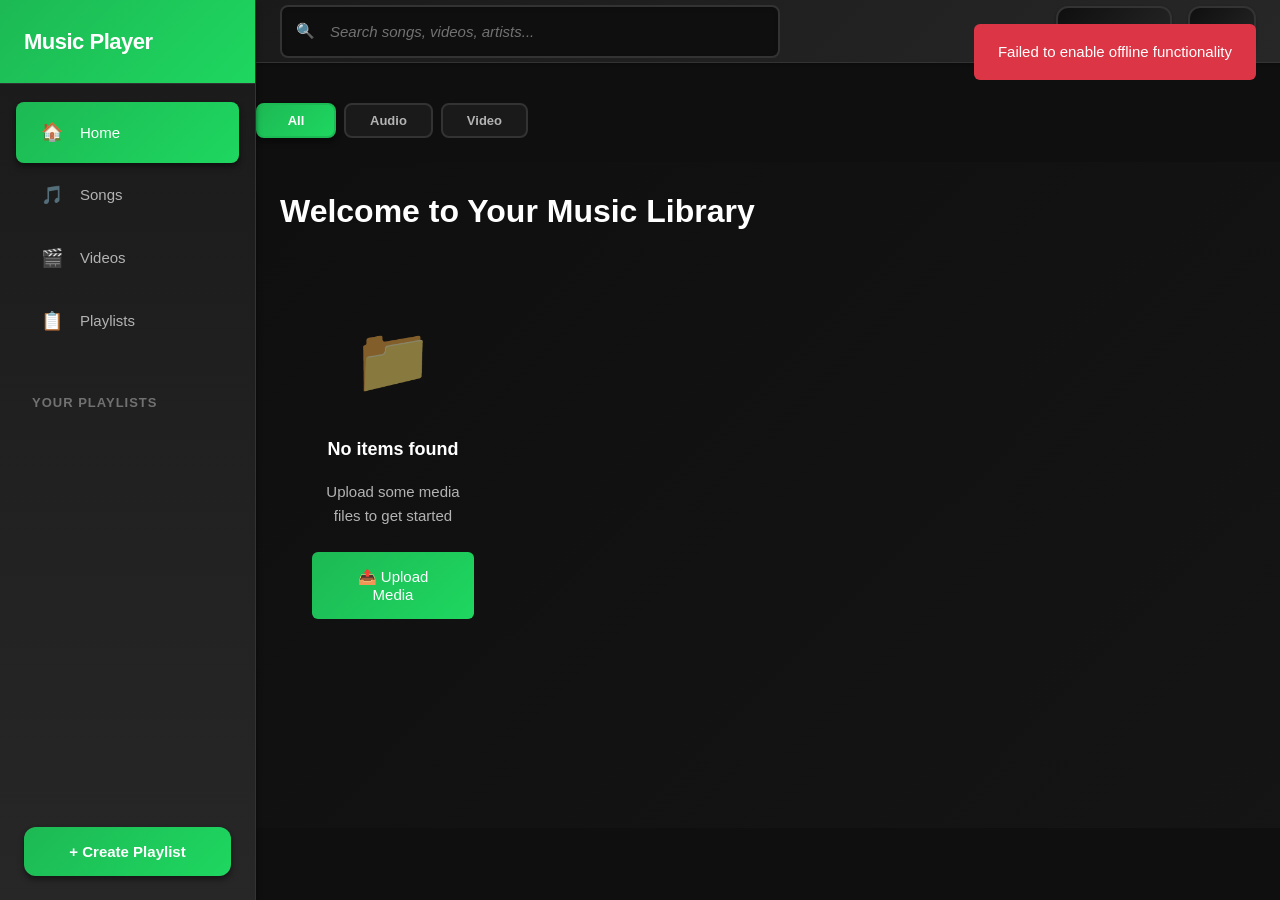
==== index.html @ c0041393 "PMP first commit" ====
<!DOCTYPE html>
<html lang="en">
<head>
    <meta charset="UTF-8">
    <meta name="viewport" content="width=device-width, initial-scale=1.0">
    <meta name="description" content="Personal Music Web App - Manage and play your audio and video collection">
    <meta name="theme-color" content="#1a1a1a">
    <title>Personal Music Player</title>
    
    <!-- Stylesheets -->
    <link rel="stylesheet" href="css/main.css">
    
    <!-- Web App Manifest -->
    <link rel="manifest" href="manifest.json">
    
    <!-- Favicon -->
    <link rel="icon" type="image/png" href="assets/icon-192.png">
</head>
<body>
    <!-- Main Application Container -->
    <div id="app" class="app">
        <!-- Navigation Sidebar -->
        <aside id="sidebar" class="sidebar">
            <nav class="sidebar-nav">
                <div class="sidebar-header">
                    <h1 class="app-title">Music Player</h1>
                    <button id="sidebar-toggle" class="sidebar-toggle" aria-label="Toggle sidebar">
                        <span class="hamburger-icon"></span>
                    </button>
                </div>
                
                <ul class="nav-menu">
                    <li><a href="#home" class="nav-link active" data-view="home">
                        <span class="nav-icon">🏠</span>
                        <span class="nav-text">Home</span>
                    </a></li>
                    <li><a href="#songs" class="nav-link" data-view="songs">
                        <span class="nav-icon">🎵</span>
                        <span class="nav-text">Songs</span>
                    </a></li>
                    <li><a href="#videos" class="nav-link" data-view="videos">
                        <span class="nav-icon">🎬</span>
                        <span class="nav-text">Videos</span>
                    </a></li>
                    <li><a href="#playlists" class="nav-link" data-view="playlists">
                        <span class="nav-icon">📋</span>
                        <span class="nav-text">Playlists</span>
                    </a></li>
                </ul>
                
                <div class="playlists-section">
                    <h2 class="section-title">Your Playlists</h2>
                    <ul id="playlists-list" class="playlists-list">
                        <!-- Playlists will be dynamically inserted here -->
                    </ul>
                    <button id="create-playlist-btn" class="btn-create-playlist">
                        <span>+ Create Playlist</span>
                    </button>
                </div>
            </nav>
        </aside>
        
        <!-- Main Content Area -->
        <main id="main-content" class="main-content">
            <!-- Top Navigation Bar -->
            <header class="top-bar">
                <div class="search-container">
                    <input 
                        type="search" 
                        id="search-input" 
                        class="search-input" 
                        placeholder="Search songs, videos, artists..."
                        aria-label="Search media library"
                    >
                </div>
                
                <div class="top-bar-actions">
                    <button id="upload-btn" class="btn-upload" aria-label="Upload media">
                        <span>📤 Upload</span>
                    </button>
                    <button id="settings-btn" class="btn-settings" aria-label="Settings">
                        <span>⚙️</span>
                    </button>
                </div>
            </header>
            
            <!-- Media Type Filter -->
            <div class="media-filter">
                <button class="filter-btn active" data-filter="all">All</button>
                <button class="filter-btn" data-filter="audio">Audio</button>
                <button class="filter-btn" data-filter="video">Video</button>
            </div>
            
            <!-- Content Views -->
            <section id="content-view" class="content-view">
                <!-- Home View -->
                <div id="home-view" class="view active">
                    <h2 class="view-title">Welcome to Your Music Library</h2>
                    <div id="media-grid" class="media-grid">
                        <!-- Media items will be dynamically inserted here -->
                    </div>
                </div>
                
                <!-- Songs View -->
                <div id="songs-view" class="view">
                    <h2 class="view-title">Songs</h2>
                    <div id="songs-grid" class="media-grid">
                        <!-- Audio items will be dynamically inserted here -->
                    </div>
                </div>
                
                <!-- Videos View -->
                <div id="videos-view" class="view">
                    <h2 class="view-title">Videos</h2>
                    <div id="videos-grid" class="media-grid">
                        <!-- Video items will be dynamically inserted here -->
                    </div>
                </div>
                
                <!-- Playlists View -->
                <div id="playlists-view" class="view">
                    <h2 class="view-title">Playlists</h2>
                    <div id="playlists-grid" class="playlists-grid">
                        <!-- Playlist items will be dynamically inserted here -->
                    </div>
                </div>
                
                <!-- Empty State -->
                <div id="empty-state" class="empty-state hidden">
                    <p class="empty-message">No items found</p>
                    <button class="btn-primary">Upload Media</button>
                </div>
            </section>
        </main>
        
        <!-- Bottom Player Bar -->
        <footer id="player-bar" class="player-bar hidden">
            <div class="player-info">
                <img id="player-poster" class="player-poster" src="" alt="Now playing">
                <div class="player-metadata">
                    <div id="player-title" class="player-title">No track selected</div>
                    <div id="player-artist" class="player-artist">Unknown Artist</div>
                </div>
            </div>
            
            <div class="player-controls">
                <button id="btn-previous" class="control-btn" aria-label="Previous track">
                    <span>⏮️</span>
                </button>
                <button id="btn-play-pause" class="control-btn control-btn-primary" aria-label="Play/Pause">
                    <span id="play-pause-icon">▶️</span>
                </button>
                <button id="btn-next" class="control-btn" aria-label="Next track">
                    <span>⏭️</span>
                </button>
            </div>
            
            <div class="player-progress">
                <span id="current-time" class="time-display">0:00</span>
                <input 
                    type="range" 
                    id="progress-bar" 
                    class="progress-bar" 
                    min="0" 
                    max="100" 
                    value="0"
                    aria-label="Seek"
                >
                <span id="duration" class="time-display">0:00</span>
            </div>
            
            <div class="player-volume">
                <button id="btn-volume" class="control-btn" aria-label="Mute/Unmute">
                    <span id="volume-icon">🔊</span>
                </button>
                <input 
                    type="range" 
                    id="volume-bar" 
                    class="volume-bar" 
                    min="0" 
                    max="100" 
                    value="70"
                    aria-label="Volume"
                >
            </div>
            
            <div class="player-options">
                <button id="btn-shuffle" class="control-btn" aria-label="Shuffle" title="Shuffle">
                    <span>🔀</span>
                </button>
                <button id="btn-repeat" class="control-btn" aria-label="Repeat" title="Repeat off">
                    <span id="repeat-icon">🔁</span>
                </button>
                <button id="btn-queue" class="control-btn" aria-label="Queue" title="Show queue">
                    <span>📜</span>
                </button>
            </div>
        </footer>
    </div>
    
    <!-- Hidden Audio/Video Element for Playback -->
    <audio id="media-player" preload="metadata"></audio>
    
    <!-- Modals and Dialogs (will be dynamically created) -->
    <div id="modal-container"></div>
    
    <!-- Scripts -->
    <script src="js/utils.js"></script>
    <script src="js/storage.js"></script>
    <script src="js/library.js"></script>
    <script src="js/playlist.js"></script>
    <script src="js/player.js"></script>
    <script src="js/queue.js"></script>
    <script src="js/ui.js"></script>
    <script src="js/pwa-manager.js"></script>
    <script src="js/preloader.js"></script>
    <script src="js/app.js"></script>
</body>
</html>
---- css/main.css ----
/**
 * Personal Music Web App - Main Stylesheet
 * A dark theme, YouTube Music-inspired design
 */

/* =========================
   CSS CUSTOM PROPERTIES
   ========================= */
:root {
    /* Dark Theme Colors */
    --bg-primary: #0f0f0f;
    --bg-secondary: #1a1a1a;
    --bg-tertiary: #272727;
    --bg-card: #1f1f1f;
    --text-primary: #ffffff;
    --text-secondary: #b3b3b3;
    --text-muted: #717171;
    --accent-primary: #1db954;
    --accent-secondary: #1ed760;
    --accent-hover: #1fdf64;
    --border-color: #333333;
    --hover-bg: #2a2a2a;
    --active-bg: #3a3a3a;
    --success-color: #1db954;
    --warning-color: #ffb347;
    --error-color: #ff6b6b;
    
    /* Spacing - Fluid spacing system */
    --spacing-xs: clamp(2px, 0.5vw, 4px);
    --spacing-sm: clamp(4px, 1vw, 8px);
    --spacing-md: clamp(8px, 2vw, 16px);
    --spacing-lg: clamp(12px, 3vw, 24px);
    --spacing-xl: clamp(16px, 4vw, 32px);
    --spacing-xxl: clamp(24px, 6vw, 48px);
    
    /* Typography - Fluid typography */
    --font-family: -apple-system, BlinkMacSystemFont, 'Segoe UI', 'Roboto', 'Inter', sans-serif;
    --font-size-xs: clamp(10px, 2vw, 11px);
    --font-size-sm: clamp(12px, 2.5vw, 13px);
    --font-size-base: clamp(14px, 3vw, 15px);
    --font-size-lg: clamp(16px, 3.5vw, 18px);
    --font-size-xl: clamp(18px, 4vw, 22px);
    --font-size-xxl: clamp(24px, 5vw, 32px);
    --font-size-xxxl: clamp(32px, 7vw, 48px);
    
    /* Dimensions - Responsive dimensions */
    --sidebar-width: clamp(200px, 20vw, 280px);
    --sidebar-width-collapsed: 60px;
    --player-bar-height: clamp(70px, 8vh, 90px);
    --top-bar-height: clamp(56px, 7vh, 70px);
    --card-min-width: clamp(140px, 20vw, 200px);
    --card-max-width: clamp(200px, 25vw, 280px);
    
    /* Border radius */
    --radius-sm: 4px;
    --radius-md: 8px;
    --radius-lg: 12px;
    --radius-xl: 16px;
    --radius-full: 50%;
    
    /* Transitions */
    --transition-fast: 150ms cubic-bezier(0.4, 0, 0.2, 1);
    --transition-normal: 300ms cubic-bezier(0.4, 0, 0.2, 1);
    --transition-slow: 500ms cubic-bezier(0.4, 0, 0.2, 1);
    
    /* Shadows - Layered shadow system */
    --shadow-xs: 0 1px 2px rgba(0, 0, 0, 0.1);
    --shadow-sm: 0 1px 3px rgba(0, 0, 0, 0.2), 0 1px 2px rgba(0, 0, 0, 0.1);
    --shadow-md: 0 4px 6px rgba(0, 0, 0, 0.3), 0 2px 4px rgba(0, 0, 0, 0.2);
    --shadow-lg: 0 10px 15px rgba(0, 0, 0, 0.4), 0 4px 6px rgba(0, 0, 0, 0.3);
    --shadow-xl: 0 20px 25px rgba(0, 0, 0, 0.5), 0 10px 10px rgba(0, 0, 0, 0.4);
    
    /* Z-index scale */
    --z-dropdown: 100;
    --z-modal: 1000;
    --z-overlay: 1100;
    --z-tooltip: 1200;
    --z-notification: 1300;
}

/* Light Theme Override */
.theme-light {
    --bg-primary: #ffffff;
    --bg-secondary: #f8f9fa;
    --bg-tertiary: #e9ecef;
    --bg-card: #ffffff;
    --text-primary: #212529;
    --text-secondary: #495057;
    --text-muted: #6c757d;
    --border-color: #dee2e6;
    --hover-bg: #f8f9fa;
    --active-bg: #e9ecef;
}

/* =========================
   BASE STYLES
   ========================= */
* {
    margin: 0;
    padding: 0;
    box-sizing: border-box;
}

*:focus {
    outline: 2px solid var(--accent-primary);
    outline-offset: 2px;
}

html {
    font-size: 16px;
    scroll-behavior: smooth;
    height: 100%;
}

body {
    font-family: var(--font-family);
    font-size: var(--font-size-base);
    line-height: 1.6;
    color: var(--text-primary);
    background-color: var(--bg-primary);
    overflow-x: hidden;
    height: 100%;
    -webkit-font-smoothing: antialiased;
    -moz-osx-font-smoothing: grayscale;
}

/* Improved scrollbars */
::-webkit-scrollbar {
    width: 8px;
    height: 8px;
}

::-webkit-scrollbar-track {
    background: var(--bg-secondary);
    border-radius: var(--radius-sm);
}

::-webkit-scrollbar-thumb {
    background: var(--border-color);
    border-radius: var(--radius-sm);
    transition: background-color var(--transition-fast);
}

::-webkit-scrollbar-thumb:hover {
    background: var(--text-muted);
}

/* =========================
   LAYOUT
   ========================= */
.app {
    display: flex;
    height: 100vh;
    overflow: hidden;
    position: relative;
}

.sidebar {
    width: var(--sidebar-width);
    min-width: var(--sidebar-width);
    background: linear-gradient(180deg, var(--bg-secondary) 0%, var(--bg-tertiary) 100%);
    border-right: 1px solid var(--border-color);
    display: flex;
    flex-direction: column;
    transition: all var(--transition-normal);
    z-index: var(--z-dropdown);
    box-shadow: var(--shadow-md);
}

.main-content {
    flex: 1;
    display: flex;
    flex-direction: column;
    overflow: hidden;
    padding-bottom: var(--player-bar-height);
    min-width: 0; /* Prevent flex item from overflowing */
}

.content-view {
    flex: 1;
    overflow-y: auto;
    padding: var(--spacing-lg);
    background: linear-gradient(135deg, var(--bg-primary) 0%, rgba(26, 26, 26, 0.5) 100%);
}

/* =========================
   SIDEBAR
   ========================= */
.sidebar-nav {
    display: flex;
    flex-direction: column;
    height: 100%;
}

.sidebar-header {
    padding: var(--spacing-lg);
    border-bottom: 1px solid var(--border-color);
    display: flex;
    justify-content: space-between;
    align-items: center;
    background: linear-gradient(135deg, var(--accent-primary) 0%, var(--accent-secondary) 100%);
    color: white;
}

.app-title {
    font-size: var(--font-size-xl);
    font-weight: 700;
    letter-spacing: -0.5px;
}

.sidebar-toggle {
    display: none;
    background: rgba(255, 255, 255, 0.2);
    border: none;
    color: white;
    cursor: pointer;
    padding: var(--spacing-sm);
    border-radius: var(--radius-md);
    transition: all var(--transition-fast);
    width: 40px;
    height: 40px;
    align-items: center;
    justify-content: center;
}

.sidebar-toggle:hover {
    background: rgba(255, 255, 255, 0.3);
    transform: scale(1.05);
}

.hamburger-icon {
    display: block;
    width: 20px;
    height: 2px;
    background: currentColor;
    position: relative;
    transition: all var(--transition-fast);
}

.hamburger-icon::before,
.hamburger-icon::after {
    content: '';
    display: block;
    width: 20px;
    height: 2px;
    background: currentColor;
    position: absolute;
    transition: all var(--transition-fast);
}

.hamburger-icon::before {
    top: -6px;
}

.hamburger-icon::after {
    top: 6px;
}

.nav-menu {
    list-style: none;
    padding: var(--spacing-md) 0;
}

.nav-link {
    display: flex;
    align-items: center;
    padding: var(--spacing-md) var(--spacing-lg);
    color: var(--text-secondary);
    text-decoration: none;
    transition: all var(--transition-fast);
    border-radius: var(--radius-md);
    margin: 2px var(--spacing-md);
    font-weight: 500;
    position: relative;
    overflow: hidden;
}

.nav-link::before {
    content: '';
    position: absolute;
    top: 0;
    left: -100%;
    width: 100%;
    height: 100%;
    background: linear-gradient(90deg, transparent, rgba(255, 255, 255, 0.1), transparent);
    transition: left var(--transition-normal);
}

.nav-link:hover::before {
    left: 100%;
}

.nav-link:hover {
    background: linear-gradient(135deg, var(--hover-bg) 0%, rgba(42, 42, 42, 0.8) 100%);
    color: var(--text-primary);
    transform: translateX(4px);
    box-shadow: var(--shadow-sm);
}

.nav-link.active {
    background: linear-gradient(135deg, var(--accent-primary) 0%, var(--accent-secondary) 100%);
    color: white;
    box-shadow: var(--shadow-md);
}

.nav-icon {
    margin-right: var(--spacing-md);
    font-size: var(--font-size-lg);
    width: 24px;
    text-align: center;
}

/* Playlists Section */
.playlists-section {
    flex: 1;
    padding: var(--spacing-lg);
    overflow-y: auto;
    display: flex;
    flex-direction: column;
}

.section-title {
    font-size: var(--font-size-sm);
    font-weight: 700;
    margin-bottom: var(--spacing-md);
    color: var(--text-muted);
    text-transform: uppercase;
    letter-spacing: 1px;
    padding: 0 var(--spacing-sm);
}

.playlists-list {
    list-style: none;
    margin-bottom: var(--spacing-lg);
    flex: 1;
}

.playlist-link {
    display: flex;
    justify-content: space-between;
    align-items: center;
    padding: var(--spacing-md);
    color: var(--text-secondary);
    text-decoration: none;
    border-radius: var(--radius-md);
    transition: all var(--transition-fast);
    margin-bottom: var(--spacing-xs);
    border: 1px solid transparent;
}

.playlist-link:hover {
    background: var(--hover-bg);
    color: var(--text-primary);
    border-color: var(--border-color);
    transform: translateY(-1px);
    box-shadow: var(--shadow-sm);
}

.playlist-name {
    flex: 1;
    white-space: nowrap;
    overflow: hidden;
    text-overflow: ellipsis;
    font-weight: 500;
}

.playlist-count {
    font-size: var(--font-size-xs);
    color: var(--text-muted);
    background: var(--bg-tertiary);
    padding: 2px var(--spacing-sm);
    border-radius: var(--radius-full);
    min-width: 20px;
    text-align: center;
}

.btn-create-playlist {
    width: 100%;
    padding: var(--spacing-md);
    background: linear-gradient(135deg, var(--accent-primary) 0%, var(--accent-secondary) 100%);
    color: white;
    border: none;
    border-radius: var(--radius-lg);
    cursor: pointer;
    transition: all var(--transition-fast);
    font-weight: 600;
    font-size: var(--font-size-base);
    box-shadow: var(--shadow-md);
    position: relative;
    overflow: hidden;
}

.btn-create-playlist::before {
    content: '';
    position: absolute;
    top: 0;
    left: -100%;
    width: 100%;
    height: 100%;
    background: linear-gradient(90deg, transparent, rgba(255, 255, 255, 0.2), transparent);
    transition: left var(--transition-normal);
}

.btn-create-playlist:hover::before {
    left: 100%;
}

.btn-create-playlist:hover {
    transform: translateY(-2px);
    box-shadow: var(--shadow-lg);
}

.btn-create-playlist:active {
    transform: translateY(0);
}

/* =========================
   TOP BAR
   ========================= */
.top-bar {
    height: var(--top-bar-height);
    background: linear-gradient(135deg, var(--bg-secondary) 0%, var(--bg-tertiary) 100%);
    border-bottom: 1px solid var(--border-color);
    padding: 0 var(--spacing-lg);
    display: flex;
    align-items: center;
    justify-content: space-between;
    backdrop-filter: blur(10px);
    box-shadow: var(--shadow-sm);
}

.search-container {
    flex: 1;
    max-width: min(500px, 50vw);
    position: relative;
}

.search-input {
    width: 100%;
    padding: var(--spacing-md) var(--spacing-lg);
    padding-left: 3rem;
    background: var(--bg-primary);
    border: 2px solid var(--border-color);
    border-radius: var(--radius-md);
    color: var(--text-primary);
    font-size: var(--font-size-base);
    transition: all var(--transition-fast);
    box-shadow: inset 0 2px 4px rgba(0, 0, 0, 0.1);
}

.search-input:focus {
    border-color: var(--accent-primary);
    box-shadow: 0 0 0 3px rgba(29, 185, 84, 0.1), inset 0 2px 4px rgba(0, 0, 0, 0.1);
    transform: translateY(-1px);
}

.search-input::placeholder {
    color: var(--text-muted);
    font-style: italic;
}

.search-container::before {
    content: '🔍';
    position: absolute;
    left: var(--spacing-md);
    top: 50%;
    transform: translateY(-50%);
    color: var(--text-muted);
    font-size: var(--font-size-base);
    pointer-events: none;
}

.top-bar-actions {
    display: flex;
    gap: var(--spacing-md);
    align-items: center;
}

.btn-upload,
.btn-settings {
    padding: var(--spacing-md) var(--spacing-lg);
    background: linear-gradient(135deg, var(--bg-primary) 0%, var(--bg-tertiary) 100%);
    border: 2px solid var(--border-color);
    color: var(--text-primary);
    border-radius: var(--radius-lg);
    cursor: pointer;
    transition: all var(--transition-fast);
    font-weight: 600;
    font-size: var(--font-size-sm);
    white-space: nowrap;
    box-shadow: var(--shadow-sm);
    display: flex;
    align-items: center;
    gap: var(--spacing-sm);
}

.btn-upload:hover,
.btn-settings:hover {
    background: linear-gradient(135deg, var(--hover-bg) 0%, var(--active-bg) 100%);
    border-color: var(--accent-primary);
    transform: translateY(-2px);
    box-shadow: var(--shadow-md);
}

.btn-upload:active,
.btn-settings:active {
    transform: translateY(0);
}

/* =========================
   MEDIA FILTERS
   ========================= */
.media-filter {
    display: flex;
    gap: var(--spacing-sm);
    margin-bottom: var(--spacing-lg);
    margin-top: var(--spacing-lg);
    flex-wrap: wrap;
    align-items: center;
    padding-top: var(--spacing-md);
}

.filter-btn {
    padding: var(--spacing-sm) var(--spacing-lg);
    background: var(--bg-secondary);
    border: 2px solid var(--border-color);
    color: var(--text-secondary);
    border-radius: var(--radius-md);
    cursor: pointer;
    transition: all var(--transition-fast);
    font-weight: 600;
    font-size: var(--font-size-sm);
    position: relative;
    overflow: hidden;
    min-width: 80px;
    text-align: center;
}

.filter-btn::before {
    content: '';
    position: absolute;
    top: 0;
    left: -100%;
    width: 100%;
    height: 100%;
    background: linear-gradient(90deg, transparent, rgba(29, 185, 84, 0.1), transparent);
    transition: left var(--transition-normal);
}

.filter-btn:hover::before {
    left: 100%;
}

.filter-btn:hover {
    background: var(--hover-bg);
    color: var(--text-primary);
    border-color: var(--accent-primary);
    transform: translateY(-2px);
    box-shadow: var(--shadow-sm);
}

.filter-btn.active {
    background: linear-gradient(135deg, var(--accent-primary) 0%, var(--accent-secondary) 100%);
    color: white;
    border-color: var(--accent-primary);
    box-shadow: var(--shadow-md);
}

.filter-btn.active::before {
    display: none;
}

/* =========================
   VIEWS
   ========================= */
.view {
    display: none;
}

.view.active {
    display: block;
}

.view-title {
    font-size: var(--font-size-xxl);
    font-weight: bold;
    margin-bottom: var(--spacing-lg);
    color: var(--text-primary);
}

/* =========================
   MEDIA GRID
   ========================= */
.media-grid {
    display: grid;
    grid-template-columns: repeat(auto-fill, minmax(var(--card-min-width), 1fr));
    gap: var(--spacing-lg);
    padding: var(--spacing-md) 0;
    width: 100%;
}

@supports (container-type: inline-size) {
    .media-grid {
        container-type: inline-size;
        grid-template-columns: repeat(auto-fill, minmax(clamp(140px, 15cqw, 240px), 1fr));
    }
}

.media-card {
    background: linear-gradient(145deg, var(--bg-card) 0%, var(--bg-secondary) 100%);
    border-radius: var(--radius-xl);
    overflow: hidden;
    transition: all var(--transition-normal);
    cursor: pointer;
    position: relative;
    border: 1px solid var(--border-color);
    box-shadow: var(--shadow-sm);
    aspect-ratio: 0.8;
    display: flex;
    flex-direction: column;
}

.media-card:hover {
    transform: translateY(-8px) scale(1.02);
    box-shadow: var(--shadow-xl);
    border-color: var(--accent-primary);
}

.media-card.selected {
    border: 2px solid var(--accent-primary);
    box-shadow: 0 0 0 4px rgba(29, 185, 84, 0.1);
}

.media-poster-container {
    position: relative;
    flex: 1;
    overflow: hidden;
    background: linear-gradient(135deg, var(--bg-tertiary) 0%, var(--bg-secondary) 100%);
}

.media-poster {
    width: 100%;
    height: 100%;
    object-fit: cover;
    transition: all var(--transition-slow);
    filter: brightness(0.9);
}

.media-card:hover .media-poster {
    transform: scale(1.1);
    filter: brightness(1);
}

.play-button {
    position: absolute;
    top: 50%;
    left: 50%;
    transform: translate(-50%, -50%) scale(0);
    width: clamp(50px, 8vw, 70px);
    height: clamp(50px, 8vw, 70px);
    border-radius: var(--radius-full);
    background: linear-gradient(135deg, var(--accent-primary) 0%, var(--accent-secondary) 100%);
    border: none;
    color: white;
    font-size: clamp(18px, 4vw, 24px);
    cursor: pointer;
    opacity: 0;
    transition: all var(--transition-normal);
    box-shadow: var(--shadow-lg);
    backdrop-filter: blur(10px);
    display: flex;
    align-items: center;
    justify-content: center;
}

.media-card:hover .play-button {
    opacity: 1;
    transform: translate(-50%, -50%) scale(1);
}

.play-button:hover {
    transform: translate(-50%, -50%) scale(1.1);
    box-shadow: var(--shadow-xl);
}

.play-button:active {
    transform: translate(-50%, -50%) scale(0.95);
}

.media-metadata {
    padding: var(--spacing-md);
    background: var(--bg-card);
    border-top: 1px solid var(--border-color);
    min-height: 80px;
    display: flex;
    flex-direction: column;
    justify-content: space-between;
}

.media-title {
    font-size: var(--font-size-base);
    font-weight: 700;
    color: var(--text-primary);
    margin-bottom: var(--spacing-xs);
    overflow: hidden;
    text-overflow: ellipsis;
    white-space: nowrap;
    line-height: 1.3;
}

.media-artist {
    font-size: var(--font-size-sm);
    color: var(--text-secondary);
    margin-bottom: var(--spacing-xs);
    overflow: hidden;
    text-overflow: ellipsis;
    white-space: nowrap;
    line-height: 1.3;
}

.media-duration {
    font-size: var(--font-size-xs);
    color: var(--text-muted);
    font-weight: 600;
    font-variant-numeric: tabular-nums;
}

.media-type {
    position: absolute;
    top: var(--spacing-md);
    right: var(--spacing-md);
    width: 32px;
    height: 32px;
    border-radius: var(--radius-full);
    background: rgba(0, 0, 0, 0.8);
    backdrop-filter: blur(10px);
    display: flex;
    align-items: center;
    justify-content: center;
    font-size: var(--font-size-sm);
    color: white;
    box-shadow: var(--shadow-md);
    opacity: 0.8;
    transition: all var(--transition-fast);
}

.media-card:hover .media-type {
    opacity: 1;
    transform: scale(1.1);
}

/* Actions Menu */
.media-actions {
    position: absolute;
    top: var(--spacing-md);
    left: var(--spacing-md);
    z-index: var(--z-dropdown);
}

.actions-button {
    width: 36px;
    height: 36px;
    border-radius: var(--radius-full);
    background: rgba(0, 0, 0, 0.8);
    backdrop-filter: blur(10px);
    border: none;
    color: white;
    cursor: pointer;
    font-size: var(--font-size-lg);
    opacity: 0;
    transition: all var(--transition-fast);
    display: flex;
    align-items: center;
    justify-content: center;
    box-shadow: var(--shadow-md);
}

.media-card:hover .actions-button {
    opacity: 1;
    transform: scale(1);
}

.actions-button:hover {
    background: rgba(0, 0, 0, 0.9);
    transform: scale(1.1);
}

.actions-dropdown {
    position: absolute;
    top: calc(100% + var(--spacing-sm));
    left: 0;
    background: var(--bg-card);
    border: 1px solid var(--border-color);
    border-radius: var(--radius-lg);
    box-shadow: var(--shadow-xl);
    min-width: 180px;
    opacity: 0;
    visibility: hidden;
    transform: translateY(-10px);
    transition: all var(--transition-normal);
    z-index: var(--z-dropdown);
    backdrop-filter: blur(10px);
    overflow: hidden;
}

.actions-dropdown.show {
    opacity: 1;
    visibility: visible;
    transform: translateY(0);
}

.dropdown-item {
    display: flex;
    align-items: center;
    width: 100%;
    padding: var(--spacing-md) var(--spacing-lg);
    background: none;
    border: none;
    color: var(--text-primary);
    cursor: pointer;
    text-align: left;
    transition: all var(--transition-fast);
    font-size: var(--font-size-sm);
    font-weight: 500;
    border-bottom: 1px solid var(--border-color);
}

.dropdown-item:last-child {
    border-bottom: none;
}

.dropdown-item:hover {
    background: linear-gradient(135deg, var(--hover-bg) 0%, var(--active-bg) 100%);
    color: var(--accent-primary);
}

.dropdown-item:active {
    transform: scale(0.98);
}

.dropdown-item span {
    margin-right: var(--spacing-md);
    font-size: var(--font-size-base);
    width: 20px;
    text-align: center;
}

/* =========================
   PLAYER BAR
   ========================= */
.player-bar {
    position: fixed;
    bottom: 0;
    left: 0;
    right: 0;
    background-color: var(--bg-secondary);
    border-top: 1px solid var(--border-color);
    display: flex;
    flex-direction: column;
    z-index: 200;
    transition: transform var(--transition-normal);
    height: auto;
}

.player-bar.hidden {
    transform: translateY(100%);
}

.player-info {
    display: flex;
    align-items: center;
    width: 100%;
    padding: var(--spacing-md) var(--spacing-lg);
    background-color: rgba(0, 0, 0, 0.2);
}

.player-poster {
    width: 56px;
    height: 56px;
    border-radius: 6px;
    object-fit: cover;
    margin-right: var(--spacing-lg);
    box-shadow: 0 2px 8px rgba(0, 0, 0, 0.3);
}

.player-metadata {
    flex: 1;
    min-width: 0;
}

.player-title {
    font-size: var(--font-size-base);
    font-weight: 600;
    color: var(--text-primary);
    margin-bottom: var(--spacing-xs);
    overflow: hidden;
    text-overflow: ellipsis;
    white-space: nowrap;
}

.player-artist {
    font-size: var(--font-size-sm);
    color: var(--text-secondary);
    overflow: hidden;
    text-overflow: ellipsis;
    white-space: nowrap;
}

.player-controls {
    display: flex;
    align-items: center;
    justify-content: center;
    gap: var(--spacing-lg);
    padding: var(--spacing-lg) var(--spacing-xl);
    width: 100%;
}

.control-btn {
    width: 44px;
    height: 44px;
    border: none;
    background: none;
    color: var(--text-primary);
    cursor: pointer;
    border-radius: 50%;
    display: flex;
    align-items: center;
    justify-content: center;
    font-size: var(--font-size-lg);
    transition: all var(--transition-fast);
}

.control-btn:hover {
    background-color: var(--hover-bg);
    transform: scale(1.15);
}

.control-btn-primary {
    background-color: var(--accent-primary);
    color: white;
    width: 56px;
    height: 56px;
    font-size: var(--font-size-xxl);
    box-shadow: 0 4px 12px rgba(29, 185, 84, 0.3);
}

.control-btn-primary:hover {
    background-color: var(--accent-secondary);
    transform: scale(1.1);
    box-shadow: 0 6px 16px rgba(29, 185, 84, 0.4);
}

.player-progress {
    width: 100%;
    display: flex;
    align-items: center;
    gap: var(--spacing-md);
    padding: 0 var(--spacing-lg) var(--spacing-md) var(--spacing-lg);
    background-color: rgba(0, 0, 0, 0.1);
}

.time-display {
    font-size: var(--font-size-sm);
    color: var(--text-secondary);
    font-variant-numeric: tabular-nums;
    min-width: 40px;
    text-align: center;
    font-weight: 500;
}

.progress-bar {
    flex: 1;
    height: 6px;
    background: var(--bg-tertiary);
    border-radius: 3px;
    outline: none;
    cursor: pointer;
    -webkit-appearance: none;
    /* Create filled bar effect with linear gradient */
    background: linear-gradient(to right, var(--accent-primary) 0%, var(--accent-primary) var(--progress-percent, 0%), var(--bg-tertiary) var(--progress-percent, 0%), var(--bg-tertiary) 100%);
    transition: background-color var(--transition-fast);
}

.progress-bar::-webkit-slider-thumb {
    -webkit-appearance: none;
    width: 14px;
    height: 14px;
    border-radius: 50%;
    background: var(--accent-primary);
    cursor: pointer;
    box-shadow: 0 2px 6px rgba(0, 0, 0, 0.3);
}

.progress-bar::-webkit-slider-thumb:hover {
    transform: scale(1.2);
}

.progress-bar::-moz-range-thumb {
    width: 14px;
    height: 14px;
    border-radius: 50%;
    background: var(--accent-primary);
    cursor: pointer;
    border: none;
    box-shadow: 0 2px 6px rgba(0, 0, 0, 0.3);
}

.progress-bar::-moz-range-thumb:hover {
    transform: scale(1.2);
}

.player-volume {
    display: flex;
    align-items: center;
    gap: var(--spacing-sm);
}

.volume-bar {
    width: 80px;
    height: 4px;
    background: var(--bg-tertiary);
    border-radius: 2px;
    outline: none;
    cursor: pointer;
    -webkit-appearance: none;
    background: linear-gradient(to right, var(--accent-primary) 0%, var(--accent-primary) var(--progress-percent, 100%), var(--bg-tertiary) var(--progress-percent, 100%), var(--bg-tertiary) 100%);
}

.volume-bar::-webkit-slider-thumb {
    -webkit-appearance: none;
    width: 12px;
    height: 12px;
    border-radius: 50%;
    background: var(--accent-primary);
    cursor: pointer;
}

.volume-bar::-moz-range-thumb {
    width: 12px;
    height: 12px;
    border-radius: 50%;
    background: var(--accent-primary);
    cursor: pointer;
    border: none;
}

.player-options {
    display: flex;
    align-items: center;
    gap: var(--spacing-md);
    padding: var(--spacing-md) var(--spacing-lg);
    width: 100%;
    justify-content: flex-end;
    background-color: rgba(0, 0, 0, 0.05);
}

.player-options .control-btn {
    width: 40px;
    height: 40px;
    font-size: var(--font-size-lg);
}

.player-options .control-btn.active {
    color: var(--accent-primary);
    background-color: rgba(29, 185, 84, 0.1);
}

/* =========================
   MODALS
   ========================= */
#modal-container {
    position: fixed;
    top: 0;
    left: 0;
    right: 0;
    bottom: 0;
    background: rgba(0, 0, 0, 0.8);
    display: none;
    align-items: center;
    justify-content: center;
    z-index: 1000;
    opacity: 0;
    transition: opacity var(--transition-normal);
}

#modal-container:has(.modal.active) {
    display: flex;
    opacity: 1;
}

.modal {
    background: var(--bg-secondary);
    border-radius: 8px;
    box-shadow: var(--shadow-lg);
    max-width: 90vw;
    max-height: 90vh;
    overflow: hidden;
    transform: scale(0.9);
    transition: transform var(--transition-normal);
}

.modal.active {
    transform: scale(1);
}

.modal-dialog {
    display: flex;
    flex-direction: column;
    max-height: 90vh;
}

.modal-header {
    padding: var(--spacing-lg);
    border-bottom: 1px solid var(--border-color);
    display: flex;
    justify-content: between;
    align-items: center;
}

.modal-title {
    font-size: var(--font-size-lg);
    font-weight: 600;
    color: var(--text-primary);
    margin-right: auto;
}

.modal-close {
    background: none;
    border: none;
    color: var(--text-secondary);
    font-size: var(--font-size-xl);
    cursor: pointer;
    width: 32px;
    height: 32px;
    border-radius: 50%;
    display: flex;
    align-items: center;
    justify-content: center;
    transition: background-color var(--transition-fast);
}

.modal-close:hover {
    background-color: var(--hover-bg);
    color: var(--text-primary);
}

.modal-content {
    padding: var(--spacing-lg);
    overflow-y: auto;
    flex: 1;
}

/* =========================
   FORMS
   ========================= */
.form-group {
    margin-bottom: var(--spacing-lg);
}

.form-group label {
    display: block;
    margin-bottom: var(--spacing-sm);
    color: var(--text-primary);
    font-weight: 500;
}

.form-group input,
.form-group textarea,
.form-group select {
    width: 100%;
    padding: var(--spacing-md);
    background-color: var(--bg-tertiary);
    border: 1px solid var(--border-color);
    border-radius: 6px;
    color: var(--text-primary);
    font-size: var(--font-size-base);
}

.form-group input:focus,
.form-group textarea:focus,
.form-group select:focus {
    outline: none;
    border-color: var(--accent-primary);
}

.form-group input[type="checkbox"] {
    width: auto;
    margin-right: var(--spacing-sm);
}

.form-group small {
    display: block;
    margin-top: var(--spacing-xs);
    color: var(--text-muted);
    font-size: var(--font-size-sm);
}

.form-actions {
    display: flex;
    gap: var(--spacing-md);
    justify-content: flex-end;
    margin-top: var(--spacing-xl);
}

/* =========================
   BUTTONS
   ========================= */
.btn-primary,
.btn-secondary,
.btn-danger {
    padding: var(--spacing-md) var(--spacing-lg);
    border: none;
    border-radius: 6px;
    font-size: var(--font-size-base);
    font-weight: 500;
    cursor: pointer;
    transition: all var(--transition-fast);
    text-decoration: none;
    display: inline-flex;
    align-items: center;
    justify-content: center;
}

.btn-primary {
    background: linear-gradient(135deg, var(--accent-primary), var(--accent-secondary));
    color: white;
}

.btn-primary:hover {
    transform: translateY(-2px);
    box-shadow: var(--shadow-md);
}

.btn-secondary {
    background-color: var(--bg-tertiary);
    color: var(--text-primary);
    border: 1px solid var(--border-color);
}

.btn-secondary:hover {
    background-color: var(--hover-bg);
}

.btn-danger {
    background-color: #dc3545;
    color: white;
}

.btn-danger:hover {
    background-color: #c82333;
}

/* =========================
   UPLOAD DIALOG
   ========================= */
.upload-container {
    min-width: 400px;
}

.drag-drop-area {
    border: 2px dashed var(--border-color);
    border-radius: 8px;
    padding: var(--spacing-xl);
    text-align: center;
    transition: border-color var(--transition-fast);
    margin-bottom: var(--spacing-lg);
}

.drag-drop-area.drag-over {
    border-color: var(--accent-primary);
    background-color: var(--hover-bg);
}

.drag-drop-content {
    color: var(--text-secondary);
}

.upload-icon {
    font-size: 48px;
    margin-bottom: var(--spacing-md);
}

.upload-progress {
    margin: var(--spacing-lg) 0;
}

.progress-bar-container {
    width: 100%;
    height: 2px;
    background-color: var(--bg-tertiary);
    border-radius: 2px;
    overflow: hidden;
    margin-bottom: var(--spacing-sm);
}

.progress-bar {
    height: 100%;
    background: linear-gradient(90deg, var(--accent-secondary), var(--red
    ));
    width: 0%;
    transition: width var(--transition-normal);
}

/* =========================
   NOTIFICATIONS
   ========================= */
.notification {
    position: fixed;
    top: var(--spacing-lg);
    right: var(--spacing-lg);
    padding: var(--spacing-md) var(--spacing-lg);
    border-radius: 6px;
    color: white;
    font-weight: 500;
    z-index: 2000;
    transform: translateX(100%);
    transition: transform var(--transition-normal);
    max-width: 300px;
}

.notification.show {
    transform: translateX(0);
}

.notification-success {
    background-color: #28a745;
}

.notification-error {
    background-color: #dc3545;
}

.notification-info {
    background-color: #17a2b8;
}

/* =========================
   EMPTY STATES
   ========================= */
.empty-state-content {
    text-align: center;
    padding: var(--spacing-xl);
    color: var(--text-secondary);
}

.empty-icon {
    font-size: 64px;
    margin-bottom: var(--spacing-lg);
    opacity: 0.5;
}

.empty-state-content h3 {
    font-size: var(--font-size-lg);
    margin-bottom: var(--spacing-md);
    color: var(--text-primary);
}

.empty-state-content p {
    margin-bottom: var(--spacing-lg);
}

/* =========================
   RESPONSIVE DESIGN
   ========================= */

/* Large Desktop */
@media (min-width: 1400px) {
    :root {
        --sidebar-width: 320px;
        --card-min-width: 220px;
        --card-max-width: 300px;
    }
    
    .media-grid {
        grid-template-columns: repeat(auto-fill, minmax(240px, 1fr));
        gap: var(--spacing-xl);
    }
    
    .content-view {
        padding: var(--spacing-xxl);
    }
}

/* Desktop */
@media (min-width: 1200px) and (max-width: 1399px) {
    .media-grid {
        grid-template-columns: repeat(auto-fill, minmax(200px, 1fr));
    }
}

/* Laptop */
@media (min-width: 992px) and (max-width: 1199px) {
    :root {
        --sidebar-width: 260px;
    }
    
    .media-grid {
        grid-template-columns: repeat(auto-fill, minmax(180px, 1fr));
    }
    
    .search-container {
        max-width: 400px;
    }
}

/* Tablet */
@media (min-width: 769px) and (max-width: 991px) {
    :root {
        --sidebar-width: 240px;
        --card-min-width: 160px;
    }
    
    .media-grid {
        grid-template-columns: repeat(auto-fill, minmax(160px, 1fr));
        gap: var(--spacing-md);
    }
    
    .top-bar {
        padding: 0 var(--spacing-md);
    }
    
    .content-view {
        padding: var(--spacing-md);
    }
    
    .btn-upload span,
    .btn-settings span {
        display: none;
    }
    
    .btn-upload::after {
        content: '📤';
    }
    
    .btn-settings::after {
        content: '⚙️';
    }
}

/* Mobile */
@media (max-width: 768px) {
    :root {
        --spacing-lg: 12px;
        --spacing-xl: 16px;
        --top-bar-height: 60px;
        --player-bar-height: 75px;
        --card-min-width: 140px;
    }
    
    .app.mobile .sidebar {
        position: fixed;
        top: 0;
        left: 0;
        height: 100vh;
        transform: translateX(-100%);
        z-index: var(--z-overlay);
        width: min(280px, 80vw);
        box-shadow: var(--shadow-xl);
    }
    
    .app.mobile .sidebar:not(.hidden) {
        transform: translateX(0);
    }
    
    .app.mobile .main-content {
        width: 100%;
    }
    
    /* Mobile overlay for sidebar */
    .app.mobile .sidebar:not(.hidden)::before {
        content: '';
        position: fixed;
        top: 0;
        left: 280px;
        right: 0;
        bottom: 0;
        background: rgba(0, 0, 0, 0.5);
        z-index: -1;
    }
    
    .sidebar-toggle {
        display: flex !important;
    }
    
    .media-grid {
        grid-template-columns: repeat(auto-fill, minmax(140px, 1fr));
        gap: var(--spacing-md);
    }
    
    .top-bar {
        padding: 0 var(--spacing-md);
        height: var(--top-bar-height);
    }
    
    .search-container {
        max-width: none;
        margin-right: var(--spacing-md);
        flex: 1;
    }
    
    .search-input {
        padding: var(--spacing-sm) var(--spacing-md);
        padding-left: 2.5rem;
        font-size: var(--font-size-sm);
        border-radius: var(--radius-md);
    }
    
    .top-bar-actions {
        gap: var(--spacing-sm);
    }
    
    .btn-upload,
    .btn-settings {
        padding: var(--spacing-sm);
        min-width: 44px;
        height: 44px;
        justify-content: center;
    }
    
    .btn-upload span,
    .btn-settings span {
        display: none;
    }
    
    .btn-upload::after {
        content: '📤';
        font-size: var(--font-size-lg);
    }
    
    .btn-settings::after {
        content: '⚙️';
        font-size: var(--font-size-lg);
    }
    
    .content-view {
        padding: var(--spacing-md);
    }
    
    .view-title {
        font-size: var(--font-size-xl);
        margin-bottom: var(--spacing-md);
    }
    
    .media-filter {
        gap: var(--spacing-xs);
        overflow-x: auto;
        padding-bottom: var(--spacing-sm);
        -webkit-overflow-scrolling: touch;
    }
    
    .filter-btn {
        white-space: nowrap;
        flex-shrink: 0;
        min-width: 70px;
        padding: var(--spacing-sm) var(--spacing-md);
    }
    
    /* Player bar mobile adjustments */
    .player-progress {
        margin: 0 var(--spacing-sm);
        flex: 1;
    }
    
    .player-volume {
        display: none;
    }
    
    .player-options {
        gap: var(--spacing-xs);
    }
    
    .control-btn {
        width: 36px;
        height: 36px;
        min-width: 36px;
        min-height: 36px;
    }
    
    .time-display {
        font-size: var(--font-size-xs);
        min-width: 35px;
    }
    
    /* Modal adjustments */
    .modal {
        max-width: 95vw;
        margin: var(--spacing-md);
        max-height: 90vh;
    }
    
    .modal-content {
        padding: var(--spacing-md);
    }
    
    .upload-container {
        min-width: auto;
    }
    
    .drag-drop-area {
        padding: var(--spacing-lg);
    }
    
    .preload-content {
        padding: var(--spacing-lg);
        max-width: 90vw;
    }
    
    .preload-icon {
        font-size: 48px;
    }
    
    /* Touch targets */
    .control-btn,
    .actions-button,
    .filter-btn,
    .nav-link,
    .playlist-link {
        min-width: 44px;
        min-height: 44px;
    }
    
    .play-button {
        width: 60px;
        height: 60px;
        font-size: var(--font-size-xl);
    }
}

/* Small Mobile */
@media (max-width: 480px) {
    :root {
        --card-min-width: 120px;
        --spacing-md: 8px;
        --spacing-lg: 12px;
    }
    
    .media-grid {
        grid-template-columns: repeat(auto-fill, minmax(120px, 1fr));
        gap: var(--spacing-sm);
    }
    
    .top-bar {
        padding: 0 var(--spacing-sm);
    }
    
    .content-view {
        padding: var(--spacing-sm);
    }
    
    .search-input {
        font-size: var(--font-size-sm);
    }
    
    .media-title {
        font-size: var(--font-size-sm);
    }
    
    .media-artist {
        font-size: var(--font-size-xs);
    }
    
    .player-info {
        min-width: 120px;
    }
    
    .player-title,
    .player-artist {
        font-size: var(--font-size-xs);
    }
    
    .sidebar-header {
        padding: var(--spacing-md);
    }
    
    .app-title {
        font-size: var(--font-size-lg);
    }
    
    .modal {
        margin: var(--spacing-sm);
        max-width: calc(100vw - 16px);
    }
}

/* =========================
   VIRTUAL SCROLLING
   ========================= */
.virtual-scroll-container {
    height: 100%;
    overflow-y: auto;
    position: relative;
}

.virtual-scroll-content {
    position: relative;
}

.virtual-item {
    position: absolute;
}

/* =========================
   ACCESSIBILITY
   ========================= */
.sr-only {
    position: absolute;
    width: 1px;
    height: 1px;
    padding: 0;
    margin: -1px;
    overflow: hidden;
    clip: rect(0, 0, 0, 0);
    white-space: nowrap;
    border: 0;
}

/* Focus indicators */
button:focus,
input:focus,
select:focus,
textarea:focus {
    outline: 2px solid var(--accent-primary);
    outline-offset: 2px;
}

/* High contrast mode support */
@media (prefers-contrast: high) {
    :root {
        --border-color: #666;
    }
}

/* Reduced motion support */
@media (prefers-reduced-motion: reduce) {
    * {
        animation-duration: 0.01ms !important;
        animation-iteration-count: 1 !important;
        transition-duration: 0.01ms !important;
    }
}

/* =========================
   ANIMATIONS & MICRO-INTERACTIONS
   ========================= */

/* Loading animations */
@keyframes shimmer {
    0% {
        background-position: -200px 0;
    }
    100% {
        background-position: calc(200px + 100%) 0;
    }
}

@keyframes fadeInUp {
    from {
        opacity: 0;
        transform: translateY(20px);
    }
    to {
        opacity: 1;
        transform: translateY(0);
    }
}

@keyframes fadeInScale {
    from {
        opacity: 0;
        transform: scale(0.9);
    }
    to {
        opacity: 1;
        transform: scale(1);
    }
}

@keyframes bounce {
    0%, 20%, 53%, 80%, 100% {
        transform: translate3d(0, 0, 0);
    }
    40%, 43% {
        transform: translate3d(0, -10px, 0);
    }
    70% {
        transform: translate3d(0, -5px, 0);
    }
    90% {
        transform: translate3d(0, -2px, 0);
    }
}

@keyframes spin {
    from { transform: rotate(0deg); }
    to { transform: rotate(360deg); }
}

@keyframes wave {
    0%, 100% { transform: rotate(0deg); }
    25% { transform: rotate(5deg); }
    75% { transform: rotate(-5deg); }
}

/* Apply animations */
.media-card {
    animation: fadeInScale 0.3s ease-out;
}

.media-card:nth-child(odd) {
    animation-delay: 0.05s;
}

.media-card:nth-child(even) {
    animation-delay: 0.1s;
}

.view.active {
    animation: fadeInUp 0.4s ease-out;
}

.notification {
    animation: fadeInUp 0.3s ease-out;
}

/* Hover animations */
.nav-link,
.playlist-link,
.filter-btn,
.btn-upload,
.btn-settings {
    position: relative;
    overflow: hidden;
}

.nav-link::after,
.playlist-link::after,
.filter-btn::after {
    content: '';
    position: absolute;
    top: 0;
    left: -100%;
    width: 100%;
    height: 100%;
    background: linear-gradient(90deg, transparent, rgba(255, 255, 255, 0.1), transparent);
    transition: left var(--transition-normal);
}

.nav-link:hover::after,
.playlist-link:hover::after,
.filter-btn:hover::after {
    left: 100%;
}

/* Loading states */
.loading {
    background: linear-gradient(90deg, var(--bg-secondary) 0px, var(--bg-tertiary) 40px, var(--bg-secondary) 80px);
    background-size: 200px;
    animation: shimmer 1.5s infinite linear;
}

/* Skeleton loading for media cards */
.media-card.loading .media-poster {
    background: linear-gradient(90deg, var(--bg-tertiary) 0px, var(--bg-secondary) 40px, var(--bg-tertiary) 80px);
    background-size: 200px;
    animation: shimmer 1.5s infinite linear;
}

.media-card.loading .media-title,
.media-card.loading .media-artist {
    background: linear-gradient(90deg, var(--bg-tertiary) 0px, var(--bg-secondary) 40px, var(--bg-tertiary) 80px);
    background-size: 200px;
    animation: shimmer 1.5s infinite linear;
    color: transparent;
}

/* Staggered animations for grids */
.media-grid.loaded .media-card {
    animation: fadeInUp 0.4s ease-out;
}

.media-grid.loaded .media-card:nth-child(1) { animation-delay: 0.05s; }
.media-grid.loaded .media-card:nth-child(2) { animation-delay: 0.1s; }
.media-grid.loaded .media-card:nth-child(3) { animation-delay: 0.15s; }
.media-grid.loaded .media-card:nth-child(4) { animation-delay: 0.2s; }
.media-grid.loaded .media-card:nth-child(5) { animation-delay: 0.25s; }

/* Button press feedback */
.btn-primary:active,
.btn-secondary:active,
.control-btn:active,
.play-button:active {
    transform: scale(0.95);
}

/* Floating action button animation */
.btn-create-playlist {
    animation: bounce 2s infinite;
    animation-delay: 1s;
}

.btn-create-playlist:hover {
    animation: none;
}

/* Search input focus animation */
.search-input:focus {
    animation: wave 0.5s ease-in-out;
}

/* Player bar slide in */
.player-bar:not(.hidden) {
    animation: fadeInUp 0.5s ease-out;
}

/* Modal animations */
.modal.active {
    animation: fadeInScale 0.3s ease-out;
}

.modal.active .modal-dialog {
    animation: fadeInUp 0.4s ease-out;
}

/* Progress bar animations */
.preload-progress-bar,
.progress-bar {
    transition: width 0.3s cubic-bezier(0.4, 0, 0.2, 1);
}

/* Tooltip animations */
.tooltip {
    opacity: 0;
    transform: translateY(-5px);
    transition: all var(--transition-fast);
    pointer-events: none;
}

.tooltip.show {
    opacity: 1;
    transform: translateY(0);
}

/* Reduced motion preferences */
@media (prefers-reduced-motion: reduce) {
    *,
    *::before,
    *::after {
        animation-duration: 0.01ms !important;
        animation-iteration-count: 1 !important;
        transition-duration: 0.01ms !important;
    }
    
    .media-card:hover {
        transform: none;
    }
    
    .play-button {
        transform: translate(-50%, -50%);
        opacity: 0.8;
    }
    
    .media-card:hover .play-button {
        opacity: 1;
        transform: translate(-50%, -50%);
    }
}

/* High contrast mode adjustments */
@media (prefers-contrast: high) {
    :root {
        --border-color: #666;
        --accent-primary: #00ff00;
        --accent-secondary: #00cc00;
    }
    
    .media-card {
        border: 2px solid var(--border-color);
    }
    
    .filter-btn.active,
    .nav-link.active {
        outline: 3px solid var(--accent-primary);
        outline-offset: 2px;
    }
}
.hidden {
    display: none !important;
}

.text-center {
    text-align: center;
}

.text-muted {
    color: var(--text-muted);
}

.mb-0 { margin-bottom: 0; }
.mb-1 { margin-bottom: var(--spacing-xs); }
.mb-2 { margin-bottom: var(--spacing-sm); }
.mb-3 { margin-bottom: var(--spacing-md); }
.mb-4 { margin-bottom: var(--spacing-lg); }
.mb-5 { margin-bottom: var(--spacing-xl); }

.mt-0 { margin-top: 0; }
.mt-1 { margin-top: var(--spacing-xs); }
.mt-2 { margin-top: var(--spacing-sm); }
.mt-3 { margin-top: var(--spacing-md); }
.mt-4 { margin-top: var(--spacing-lg); }
.mt-5 { margin-top: var(--spacing-xl); }

/* =========================
   PRELOAD OVERLAY
   ========================= */
.preload-overlay {
    position: fixed;
    top: 0;
    left: 0;
    right: 0;
    bottom: 0;
    background: var(--bg-primary);
    display: flex;
    align-items: center;
    justify-content: center;
    z-index: 9999;
    opacity: 1;
    transition: opacity var(--transition-normal);
}

.preload-overlay.fade-out {
    opacity: 0;
}

.preload-content {
    text-align: center;
    max-width: 400px;
    padding: var(--spacing-xl);
}

.preload-icon {
    font-size: 64px;
    margin-bottom: var(--spacing-lg);
    animation: pulse 2s infinite;
}

@keyframes pulse {
    0%, 100% {
        transform: scale(1);
        opacity: 1;
    }
    50% {
        transform: scale(1.1);
        opacity: 0.7;
    }
}

.preload-content h2 {
    font-size: var(--font-size-xl);
    margin-bottom: var(--spacing-lg);
    color: var(--text-primary);
}

.preload-progress-container {
    width: 100%;
    height: 8px;
    background-color: var(--bg-tertiary);
    border-radius: 4px;
    overflow: hidden;
    margin: var(--spacing-lg) 0;
}

.preload-progress-bar {
    height: 100%;
    background: linear-gradient(90deg, var(--accent-primary), var(--accent-secondary));
    width: 0%;
    transition: width var(--transition-fast);
    border-radius: 4px;
}

.preload-content p {
    color: var(--text-secondary);
    margin-bottom: var(--spacing-sm);
}

.preload-content small {
    color: var(--text-muted);
    font-size: var(--font-size-sm);
}
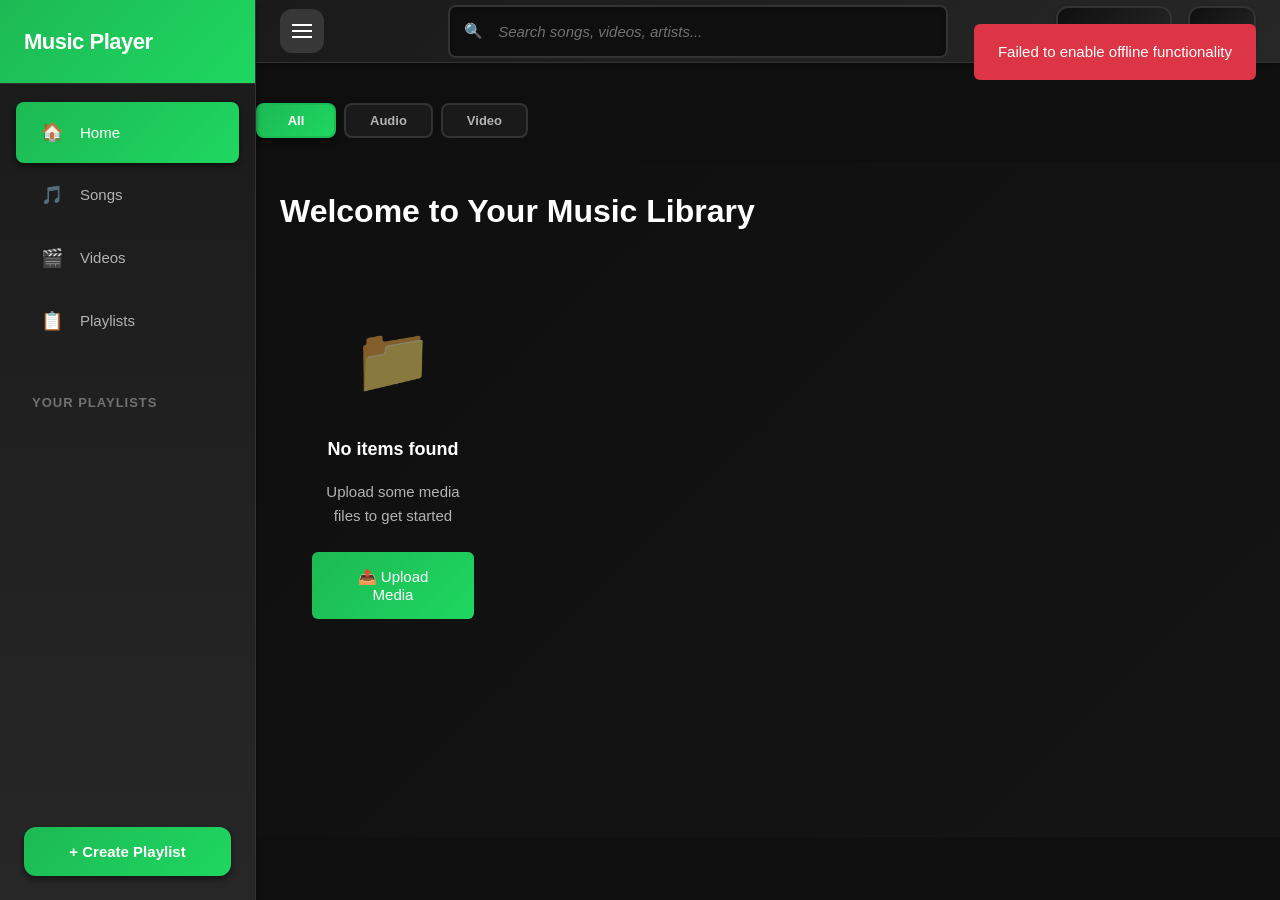
==== commit 3ed1e1f2: "update controlls" ====
--- a/index.html
+++ b/index.html
@@ -64,6 +64,9 @@
         <main id="main-content" class="main-content">
             <!-- Top Navigation Bar -->
             <header class="top-bar">
+                <button id="sidebar-open-btn" class="sidebar-open-btn" aria-label="Open sidebar">
+                    <span class="hamburger-icon"></span>
+                </button>
                 <div class="search-container">
                     <input 
                         type="search" 
@@ -134,6 +137,7 @@
         </main>
         
         <!-- Bottom Player Bar -->
+        <div id="media-player-container" class="media-player-container"></div>
         <footer id="player-bar" class="player-bar hidden">
             <div class="player-info">
                 <img id="player-poster" class="player-poster" src="" alt="Now playing">
--- a/css/main.css
+++ b/css/main.css
@@ -46,7 +46,7 @@
     /* Dimensions - Responsive dimensions */
     --sidebar-width: clamp(200px, 20vw, 280px);
     --sidebar-width-collapsed: 60px;
-    --player-bar-height: clamp(70px, 8vh, 90px);
+    --player-bar-height: clamp(56px, 7vh, 72px);
     --top-bar-height: clamp(56px, 7vh, 70px);
     --card-min-width: clamp(140px, 20vw, 200px);
     --card-max-width: clamp(200px, 25vw, 280px);
@@ -417,6 +417,27 @@
 /* =========================
    TOP BAR
    ========================= */
+.sidebar-open-btn {
+    display: none;
+    border: none;
+    background: rgba(255, 255, 255, 0.12);
+    color: var(--text-primary);
+    width: 44px;
+    height: 44px;
+    border-radius: 12px;
+    margin-right: var(--spacing-md);
+    cursor: pointer;
+    align-items: center;
+    justify-content: center;
+    display: inline-flex;
+    transition: transform var(--transition-fast), background var(--transition-fast);
+}
+
+.sidebar-open-btn:hover {
+    background: rgba(255, 255, 255, 0.18);
+    transform: scale(1.02);
+}
+
 .top-bar {
     height: var(--top-bar-height);
     background: linear-gradient(135deg, var(--bg-secondary) 0%, var(--bg-tertiary) 100%);
@@ -856,10 +877,41 @@
     background-color: var(--bg-secondary);
     border-top: 1px solid var(--border-color);
     display: flex;
-    flex-direction: column;
+    flex-wrap: wrap;
+    align-items: center;
+    justify-content: space-between;
     z-index: 200;
     transition: transform var(--transition-normal);
     height: auto;
+    padding: 0.35rem var(--spacing-lg);
+    min-height: var(--player-bar-height);
+}
+
+.media-player-container {
+    position: fixed;
+    bottom: calc(var(--player-bar-height) + 10px);
+    left: 0;
+    right: 0;
+    display: flex;
+    justify-content: center;
+    padding: 0 var(--spacing-lg);
+    pointer-events: none;
+    z-index: 199;
+}
+
+.media-player-container video,
+.media-player-container audio {
+    width: min(100%, 420px);
+    max-height: 140px;
+    height: 120px;
+    border-radius: 18px;
+    box-shadow: 0 12px 30px rgba(0, 0, 0, 0.28);
+    background: #000;
+    pointer-events: auto;
+}
+
+.media-player-container audio {
+    display: none;
 }
 
 .player-bar.hidden {
@@ -869,18 +921,21 @@
 .player-info {
     display: flex;
     align-items: center;
-    width: 100%;
-    padding: var(--spacing-md) var(--spacing-lg);
-    background-color: rgba(0, 0, 0, 0.2);
+    width: auto;
+    flex: 1 1 240px;
+    padding: 0.6rem var(--spacing-lg);
+    background-color: rgba(0, 0, 0, 0.15);
+    border-radius: var(--radius-lg);
+    min-width: 0;
 }
 
 .player-poster {
-    width: 56px;
-    height: 56px;
-    border-radius: 6px;
+    width: 44px;
+    height: 44px;
+    border-radius: 8px;
     object-fit: cover;
-    margin-right: var(--spacing-lg);
-    box-shadow: 0 2px 8px rgba(0, 0, 0, 0.3);
+    margin-right: var(--spacing-md);
+    box-shadow: 0 2px 8px rgba(0, 0, 0, 0.2);
 }
 
 .player-metadata {
@@ -889,17 +944,17 @@
 }
 
 .player-title {
-    font-size: var(--font-size-base);
+    font-size: var(--font-size-sm);
     font-weight: 600;
     color: var(--text-primary);
-    margin-bottom: var(--spacing-xs);
+    margin-bottom: 0.15rem;
     overflow: hidden;
     text-overflow: ellipsis;
     white-space: nowrap;
 }
 
 .player-artist {
-    font-size: var(--font-size-sm);
+    font-size: 0.85rem;
     color: var(--text-secondary);
     overflow: hidden;
     text-overflow: ellipsis;
@@ -910,14 +965,15 @@
     display: flex;
     align-items: center;
     justify-content: center;
-    gap: var(--spacing-lg);
-    padding: var(--spacing-lg) var(--spacing-xl);
-    width: 100%;
+    gap: 0.75rem;
+    padding: 0.5rem 0.75rem;
+    flex: 0 0 auto;
+    width: auto;
 }
 
 .control-btn {
-    width: 44px;
-    height: 44px;
+    width: 38px;
+    height: 38px;
     border: none;
     background: none;
     color: var(--text-primary);
@@ -926,7 +982,7 @@
     display: flex;
     align-items: center;
     justify-content: center;
-    font-size: var(--font-size-lg);
+    font-size: 1rem;
     transition: all var(--transition-fast);
 }
 
@@ -938,9 +994,9 @@
 .control-btn-primary {
     background-color: var(--accent-primary);
     color: white;
-    width: 56px;
-    height: 56px;
-    font-size: var(--font-size-xxl);
+    width: 48px;
+    height: 48px;
+    font-size: 1.1rem;
     box-shadow: 0 4px 12px rgba(29, 185, 84, 0.3);
 }
 
@@ -954,9 +1010,10 @@
     width: 100%;
     display: flex;
     align-items: center;
-    gap: var(--spacing-md);
-    padding: 0 var(--spacing-lg) var(--spacing-md) var(--spacing-lg);
-    background-color: rgba(0, 0, 0, 0.1);
+    gap: 0.75rem;
+    padding: 0 0.75rem 0.35rem 0.75rem;
+    background-color: rgba(0, 0, 0, 0.08);
+    flex: 1 1 100%;
 }
 
 .time-display {
@@ -1012,11 +1069,11 @@
 .player-volume {
     display: flex;
     align-items: center;
-    gap: var(--spacing-sm);
+    gap: 0.4rem;
 }
 
 .volume-bar {
-    width: 80px;
+    width: 72px;
     height: 4px;
     background: var(--bg-tertiary);
     border-radius: 2px;
@@ -1047,17 +1104,19 @@
 .player-options {
     display: flex;
     align-items: center;
-    gap: var(--spacing-md);
-    padding: var(--spacing-md) var(--spacing-lg);
-    width: 100%;
+    gap: 0.5rem;
+    padding: 0.35rem 0.75rem;
+    width: auto;
+    flex: 0 1 auto;
     justify-content: flex-end;
     background-color: rgba(0, 0, 0, 0.05);
+    border-radius: var(--radius-lg);
 }
 
 .player-options .control-btn {
-    width: 40px;
-    height: 40px;
-    font-size: var(--font-size-lg);
+    width: 34px;
+    height: 34px;
+    font-size: 0.95rem;
 }
 
 .player-options .control-btn.active {
@@ -1478,8 +1537,22 @@
         z-index: -1;
     }
     
-    .sidebar-toggle {
+    .sidebar-toggle,
+    .sidebar-open-btn {
         display: flex !important;
+    }
+    
+    .top-bar {
+        padding: 0 var(--spacing-md);
+    }
+
+    .search-container {
+        flex: 1;
+        max-width: none;
+    }
+    
+    .top-bar-actions {
+        gap: var(--spacing-sm);
     }
     
     .media-grid {
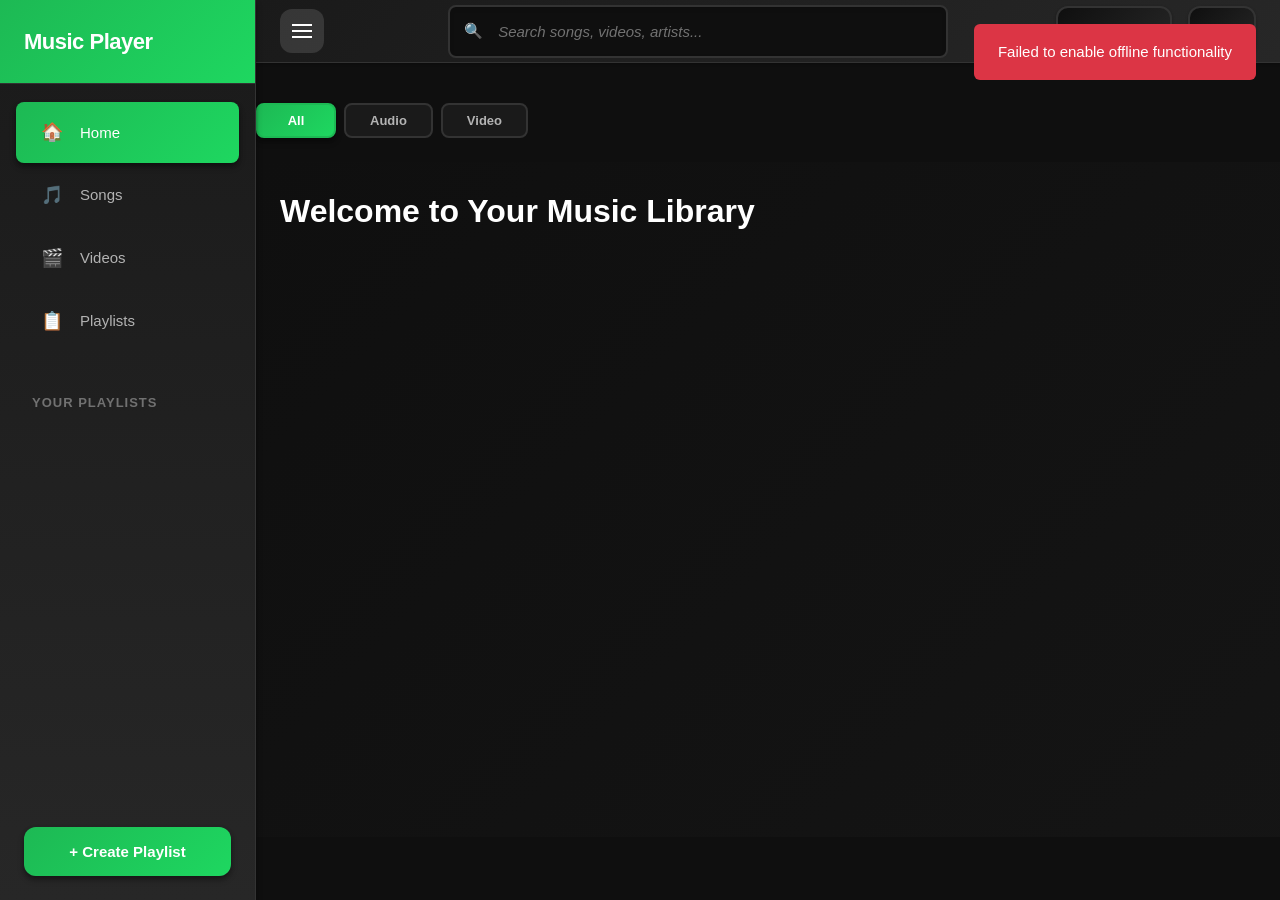
==== commit ecc7d8b1: "Update index.html" ====
--- a/index.html
+++ b/index.html
@@ -217,7 +217,7 @@
     <script src="js/queue.js"></script>
     <script src="js/ui.js"></script>
     <script src="js/pwa-manager.js"></script>
-    <script src="js/preloader.js"></script>
+    <script src="./preloader.js"></script>
     <script src="js/app.js"></script>
 </body>
 </html>
